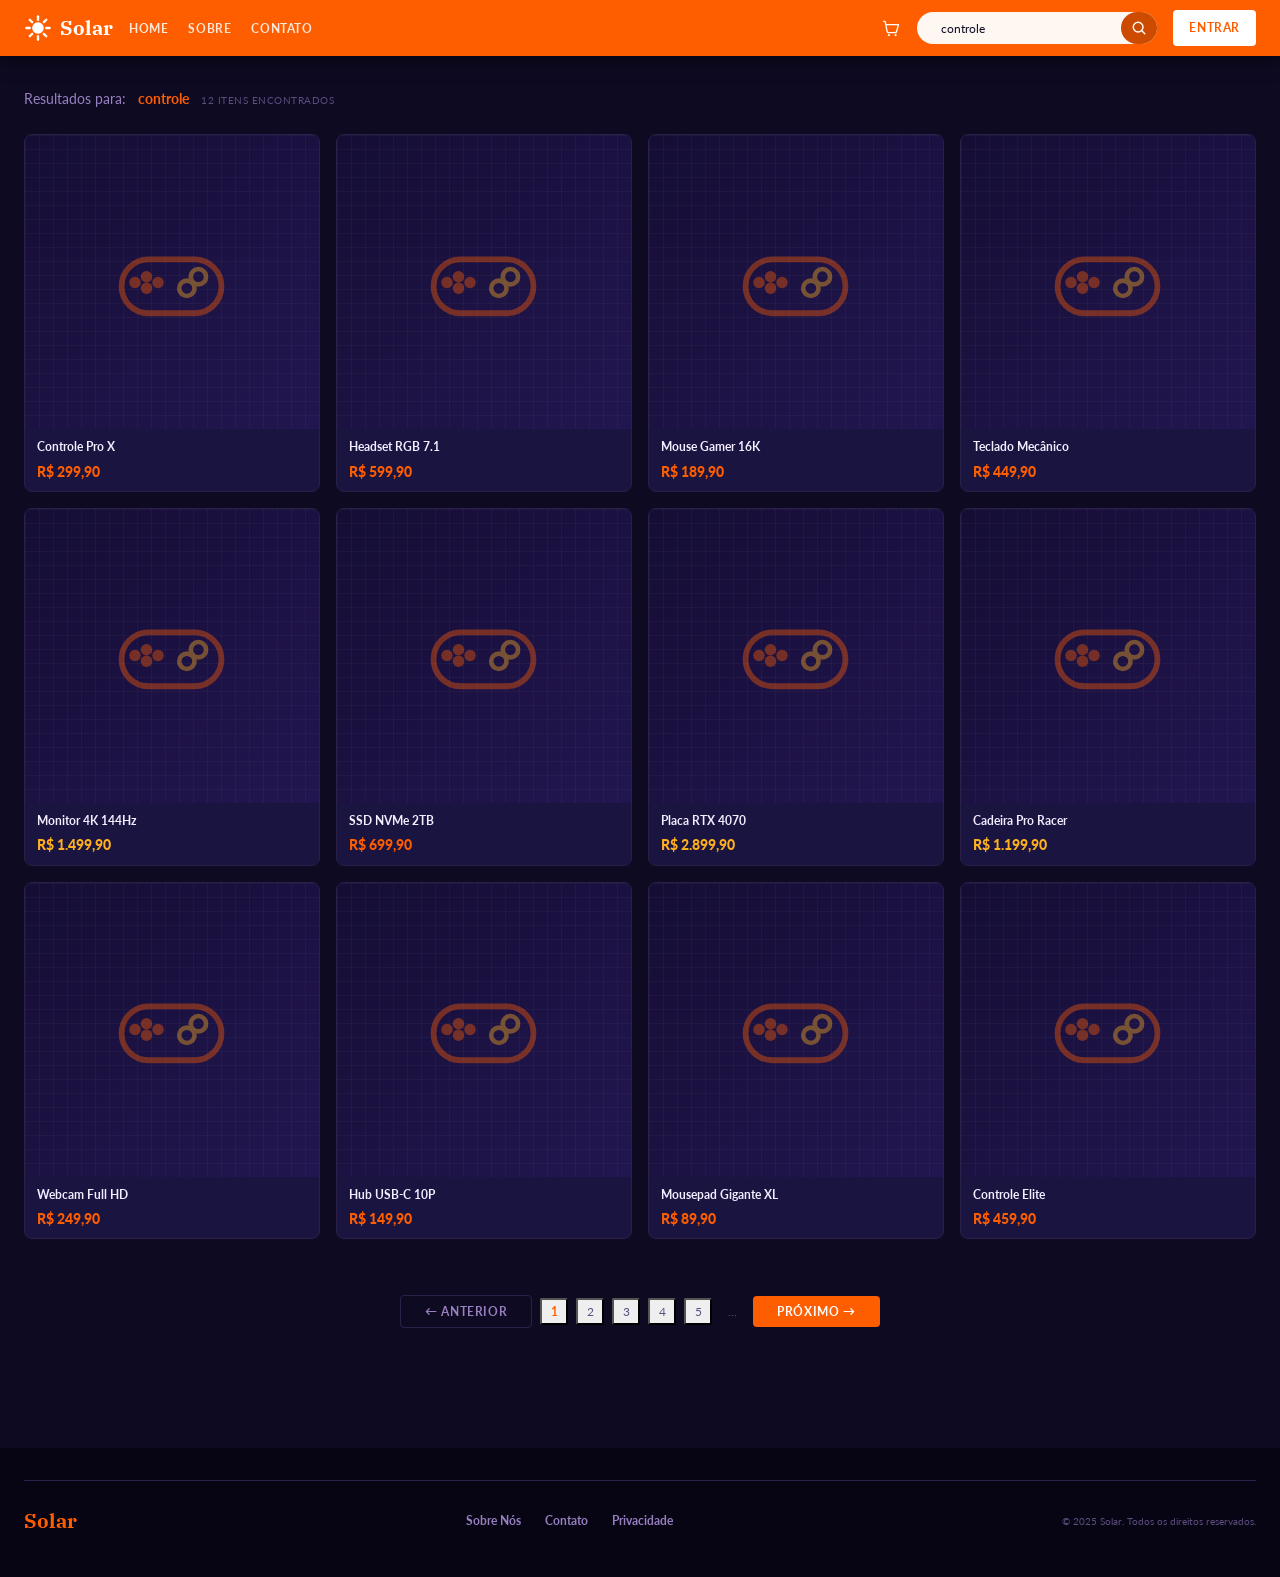
==== search.html @ 56ab6c90 "Add files via upload" ====
<!DOCTYPE html>
<html lang="pt-BR">

<head>
  <meta charset="UTF-8">
  <meta name="viewport" content="width=device-width, initial-scale=1.0">
  <title>Solar — Resultados da Busca</title>
  <link rel="preconnect" href="https://fonts.googleapis.com">
  <link rel="preconnect" href="https://fonts.gstatic.com" crossorigin>
  <link
    href="https://fonts.googleapis.com/css2?family=IBM+Plex+Serif:ital,wght@0,300;0,400;0,500;0,600;0,700;1,400;1,600&family=Lato:ital,wght@0,300;0,400;0,700;0,900;1,400&display=swap"
    rel="stylesheet">
  <link rel="stylesheet" href="./css/global.css">
  <link rel="stylesheet" href="./css/search.css">
</head>

<body class="bg-primary">

  <!-- ═══════════ CABEÇALHO ═══════════ -->
  <header class="site-header navbar">
    <a href="./index.html" class="site-logo navbar-brand" aria-label="Solar — Página inicial">
      <svg class="navbar-brand-icon" viewBox="0 0 24 24" fill="none" aria-hidden="true">
        <circle cx="12" cy="12" r="5" fill="#fff"/>
        <g stroke="#fff" stroke-width="2" stroke-linecap="round">
          <line x1="12" y1="2" x2="12" y2="5"/><line x1="12" y1="19" x2="12" y2="22"/>
          <line x1="2" y1="12" x2="5" y2="12"/><line x1="19" y1="12" x2="22" y2="12"/>
          <line x1="4.9" y1="4.9" x2="7" y2="7"/><line x1="17" y1="17" x2="19.1" y2="19.1"/>
          <line x1="19.1" y1="4.9" x2="17" y2="7"/><line x1="7" y1="17" x2="4.9" y2="19.1"/>
        </g>
      </svg>
      <span class="navbar-logo">Solar</span>
    </a>

    <ul class="navbar-nav" role="list">
      <li><a class="nav-link navbar-home"    href="./index.html">Home</a></li>
      <li><a class="nav-link navbar-about"   href="./about-us.html">Sobre</a></li>
      <li><a class="nav-link navbar-contact" href="./contact.html">Contato</a></li>
    </ul>

    <div class="navbar-actions flex-center flex-gap-4">
      <a class="navbar-buy" href="./orders.html" aria-label="Carrinho de compras">
        <svg viewBox="0 0 24 24" fill="none" aria-hidden="true">
          <path d="M3 4h2l2.4 12.3a1.5 1.5 0 0 0 1.5 1.2h8.2a1.5 1.5 0 0 0 1.5-1.2L21 8H6"
                stroke="currentColor" stroke-width="1.6" stroke-linecap="round" stroke-linejoin="round"/>
          <circle cx="9.5" cy="20.5" r="1.3" fill="currentColor"/>
          <circle cx="17.5" cy="20.5" r="1.3" fill="currentColor"/>
        </svg>
      </a>
      <form class="navbar-search-wrapper flex-center flex-gap-2 navbar-search-wrapper--active" action="./search.html" role="search">
        <input class="search-bar navbar-search" type="search" name="q" value="controle"
               placeholder="Pesquisar produtos..." aria-label="Pesquisar produtos">
        <button class="button-search btn btn-primary" type="submit" aria-label="Buscar">
          <svg viewBox="0 0 18 18" fill="none" aria-hidden="true">
            <circle cx="8" cy="8" r="5.5" stroke="#fff" stroke-width="1.6"/>
            <line x1="12.5" y1="12.5" x2="15.5" y2="15.5" stroke="#fff" stroke-width="1.6" stroke-linecap="round"/>
          </svg>
        </button>
      </form>
      <a class="btn navbar-login" href="./register.html">Entrar</a>
    </div>
  </header>


  <!-- ═══════════ RESULTADOS DA BUSCA ═══════════ -->
  <main class="search bg-primary">
    <div class="container">

      <p class="search-summary">
        Resultados para: <span class="search-summary__term">controle</span>
        <span class="search-summary__count">12 itens encontrados</span>
      </p>

      <div class="product-grid search-results">

        <!-- 1 -->
        <article class="card-product search-item">
          <div class="card-product__image"><div class="card-product__grid-overlay"></div><img class="search-img" alt=""></div>
          <div class="card-product__info">
            <p class="card-product__name">Controle Pro X</p>
            <p class="card-product__price">R$ 299,90</p>
          </div>
        </article>
        <!-- 2 -->
        <article class="card-product search-item">
          <div class="card-product__image"><div class="card-product__grid-overlay"></div><img class="search-img" alt=""></div>
          <div class="card-product__info">
            <p class="card-product__name">Headset RGB 7.1</p>
            <p class="card-product__price">R$ 599,90</p>
          </div>
        </article>
        <!-- 3 -->
        <article class="card-product search-item">
          <div class="card-product__image"><div class="card-product__grid-overlay"></div><img class="search-img" alt=""></div>
          <div class="card-product__info">
            <p class="card-product__name">Mouse Gamer 16K</p>
            <p class="card-product__price">R$ 189,90</p>
          </div>
        </article>
        <!-- 4 -->
        <article class="card-product search-item">
          <div class="card-product__image"><div class="card-product__grid-overlay"></div><img class="search-img" alt=""></div>
          <div class="card-product__info">
            <p class="card-product__name">Teclado Mecânico</p>
            <p class="card-product__price">R$ 449,90</p>
          </div>
        </article>
        <!-- 5 -->
        <article class="card-product search-item">
          <div class="card-product__image"><div class="card-product__grid-overlay"></div><img class="search-img" alt=""></div>
          <div class="card-product__info">
            <p class="card-product__name">Monitor 4K 144Hz</p>
            <p class="card-product__price card-product__price--premium">R$ 1.499,90</p>
          </div>
        </article>
        <!-- 6 -->
        <article class="card-product search-item">
          <div class="card-product__image"><div class="card-product__grid-overlay"></div><img class="search-img" alt=""></div>
          <div class="card-product__info">
            <p class="card-product__name">SSD NVMe 2TB</p>
            <p class="card-product__price">R$ 699,90</p>
          </div>
        </article>
        <!-- 7 -->
        <article class="card-product search-item">
          <div class="card-product__image"><div class="card-product__grid-overlay"></div><img class="search-img" alt=""></div>
          <div class="card-product__info">
            <p class="card-product__name">Placa RTX 4070</p>
            <p class="card-product__price card-product__price--premium">R$ 2.899,90</p>
          </div>
        </article>
        <!-- 8 -->
        <article class="card-product search-item">
          <div class="card-product__image"><div class="card-product__grid-overlay"></div><img class="search-img" alt=""></div>
          <div class="card-product__info">
            <p class="card-product__name">Cadeira Pro Racer</p>
            <p class="card-product__price card-product__price--premium">R$ 1.199,90</p>
          </div>
        </article>
        <!-- 9 -->
        <article class="card-product search-item">
          <div class="card-product__image"><div class="card-product__grid-overlay"></div><img class="search-img" alt=""></div>
          <div class="card-product__info">
            <p class="card-product__name">Webcam Full HD</p>
            <p class="card-product__price">R$ 249,90</p>
          </div>
        </article>
        <!-- 10 -->
        <article class="card-product search-item">
          <div class="card-product__image"><div class="card-product__grid-overlay"></div><img class="search-img" alt=""></div>
          <div class="card-product__info">
            <p class="card-product__name">Hub USB-C 10P</p>
            <p class="card-product__price">R$ 149,90</p>
          </div>
        </article>
        <!-- 11 -->
        <article class="card-product search-item">
          <div class="card-product__image"><div class="card-product__grid-overlay"></div><img class="search-img" alt=""></div>
          <div class="card-product__info">
            <p class="card-product__name">Mousepad Gigante XL</p>
            <p class="card-product__price">R$ 89,90</p>
          </div>
        </article>
        <!-- 12 -->
        <article class="card-product search-item">
          <div class="card-product__image"><div class="card-product__grid-overlay"></div><img class="search-img" alt=""></div>
          <div class="card-product__info">
            <p class="card-product__name">Controle Elite</p>
            <p class="card-product__price">R$ 459,90</p>
          </div>
        </article>

      </div><!-- /search-results -->

      <nav class="pagination" aria-label="Paginação dos resultados">
        <button class="btn btn-ghost" type="button">← Anterior</button>
        <ol class="pagination-list flex-center flex-gap-2" role="list">
          <li><button class="pagination-number active" type="button" aria-current="page">1</button></li>
          <li><button class="pagination-number" type="button">2</button></li>
          <li><button class="pagination-number" type="button">3</button></li>
          <li><button class="pagination-number" type="button">4</button></li>
          <li><button class="pagination-number" type="button">5</button></li>
          <li><span class="pagination-number text-muted">...</span></li>
        </ol>
        <button class="btn btn-primary" type="button">Próximo →</button>
      </nav>

    </div>
  </main>


  <!-- ═══════════ RODAPÉ ═══════════ -->
  <footer class="site-footer bg-deep">
    <div class="container">
      <hr class="divider footer-divider">
      <div class="footer-content flex-between">
        <span class="site-logo footer-logo">Solar</span>
        <nav class="footer-nav flex-center flex-gap-6" aria-label="Links do rodapé">
          <a class="nav-link footer-link" href="./about-us.html">Sobre Nós</a>
          <a class="nav-link footer-link" href="./contact.html">Contato</a>
          <a class="nav-link footer-link" href="#">Privacidade</a>
        </nav>
        <p class="text-muted footer-copy">&copy; 2025 Solar. Todos os direitos reservados.</p>
      </div>
    </div>
  </footer>

</body>
</html>
---- css/global.css ----
/* ═══════════════════════════════════════════════════════════
   SOLAR — Global Design System
   E-commerce de Jogos & Tecnologia
   Fontes: Lato (corpo/UI) · IBM Plex Serif (títulos/marca)
═══════════════════════════════════════════════════════════ */

@import url('https://fonts.googleapis.com/css2?family=IBM+Plex+Serif:ital,wght@0,300;0,400;0,500;0,600;0,700;1,400;1,600&family=Lato:ital,wght@0,300;0,400;0,700;0,900;1,400&display=swap');

/* ═══════════════════════════════════════
   TOKENS — VARIÁVEIS CSS
═══════════════════════════════════════ */

:root {

  /* ── TIPOGRAFIA ─────────────────────── */
  --font-display: 'IBM Plex Serif', Georgia, serif;
  --font-body:    'Lato', system-ui, -apple-system, sans-serif;

  --text-xs:   0.625rem;   /* 10px */
  --text-sm:   0.75rem;    /* 12px */
  --text-base: 0.875rem;   /* 14px */
  --text-md:   1rem;       /* 16px */
  --text-lg:   1.125rem;   /* 18px */
  --text-xl:   1.25rem;    /* 20px */
  --text-2xl:  1.5rem;     /* 24px */
  --text-3xl:  1.875rem;   /* 30px */
  --text-4xl:  2.25rem;    /* 36px */

  --weight-light:   300;
  --weight-regular: 400;
  --weight-bold:    700;
  --weight-black:   900;

  --leading-tight:  1.2;
  --leading-normal: 1.6;
  --leading-loose:  1.8;

  --tracking-tight:  -0.03em;
  --tracking-normal:  0;
  --tracking-wide:    0.05em;
  --tracking-widest:  0.12em;

  /* ── COR SOLAR (PRIMÁRIA) ───────────── */
  --solar-orange:     #FF5E00;  /* laranja solar — CTA principal    */
  --solar-orange-dk:  #CC4B00;  /* laranja escuro — hover/pressionado */
  --solar-orange-lt:  #FF7A26;  /* laranja claro — variação          */
  --solar-amber:      #FFB020;  /* âmbar dourado — acento secundário  */
  --solar-flame:      #FF3D00;  /* chama intensa — alerta/destaque    */
  --solar-gold:       #FFC740;  /* ouro — badges premium              */
  --solar-cream:      #FFF3E6;  /* creme — fundos claros (light mode) */

  /* ── EFEITOS SOLARES ────────────────── */
  --solar-glow:      rgba(255,  94,  0, 0.15);
  --solar-glow-md:   rgba(255,  94,  0, 0.25);
  --amber-glow:      rgba(255, 176, 32, 0.12);
  --amber-glow-md:   rgba(255, 176, 32, 0.22);

  /* ── FUNDOS DARK GAMING ─────────────── */
  --bg-void:      #040310;  /* vazio absoluto — borda de tela      */
  --bg-deep:      #070514;  /* fundo mais profundo                 */
  --bg-primary:   #0E0A22;  /* fundo principal da aplicação        */
  --bg-secondary: #130F2E;  /* seções alternadas                   */
  --bg-tertiary:  #180D38;  /* seções de destaque / hover area     */
  --bg-card:      #1A1440;  /* card padrão                         */
  --bg-elevated:  #241A4C;  /* card elevado / modal                */
  --bg-overlay:   rgba(7, 5, 20, 0.88); /* modal overlay           */
  --bg-header:    #FF5E00;  /* cabeçalho laranja solar             */

  /* ── TEXTO ──────────────────────────── */
  --text-primary:   #F2EDFF;  /* texto principal (quase-branco)   */
  --text-secondary: #9880C0;  /* texto secundário (roxo suave)    */
  --text-muted:     #5E4D80;  /* texto desabilitado / placeholder */
  --text-accent:    #FF5E00;  /* texto de destaque (laranja)      */
  --text-amber:     #FFB020;  /* texto âmbar / preço premium      */
  --text-on-orange: #FFFFFF;  /* texto sobre fundo laranja        */
  --text-on-dark:   #F2EDFF;  /* texto sobre fundos escuros       */

  /* ── BORDAS ─────────────────────────── */
  --border-subtle:  #2A2048;  /* borda suave entre seções         */
  --border-medium:  #3D2E6A;  /* borda média — separadores        */
  --border-strong:  #5A4490;  /* borda forte — foco de input      */
  --border-accent:  rgba(255,  94,  0, 0.35); /* borda laranja    */
  --border-amber:   rgba(255, 176, 32, 0.25); /* borda âmbar      */
  --border-focus:   #FF5E00;  /* ring de foco em inputs           */

  /* ── SOMBRAS ────────────────────────── */
  --shadow-xs:    0 1px 4px  rgba(0, 0, 0, 0.25);
  --shadow-sm:    0 2px 8px  rgba(0, 0, 0, 0.35);
  --shadow-md:    0 4px 20px rgba(0, 0, 0, 0.50);
  --shadow-lg:    0 8px 40px rgba(0, 0, 0, 0.65);
  --shadow-xl:    0 16px 64px rgba(0, 0, 0, 0.80);
  --shadow-card:  0 4px 24px rgba(0, 0, 0, 0.40);
  --shadow-glow:  0 0 20px rgba(255,  94,  0, 0.25);
  --shadow-amber: 0 0 20px rgba(255, 176, 32, 0.20);
  --shadow-inner: inset 0 1px 3px rgba(0, 0, 0, 0.40);

  /* ── ESPAÇAMENTO ────────────────────── */
  --space-1:  4px;
  --space-2:  8px;
  --space-3:  12px;
  --space-4:  16px;
  --space-5:  20px;
  --space-6:  24px;
  --space-8:  32px;
  --space-10: 40px;
  --space-12: 48px;
  --space-16: 64px;
  --space-20: 80px;
  --space-24: 96px;

  /* ── RAIOS ──────────────────────────── */
  --radius-xs:   2px;
  --radius-sm:   4px;
  --radius-md:   8px;
  --radius-lg:   12px;
  --radius-xl:   16px;
  --radius-2xl:  24px;
  --radius-3xl:  32px;
  --radius-pill: 999px;

  /* ── TRANSIÇÕES ─────────────────────── */
  --transition-fast:   150ms ease;
  --transition-base:   250ms ease;
  --transition-slow:   400ms ease;
  --transition-spring: 300ms cubic-bezier(0.34, 1.56, 0.64, 1);
  --transition-smooth: 350ms cubic-bezier(0.4, 0, 0.2, 1);

  /* ── LAYOUT ─────────────────────────── */
  --header-height:   56px;
  --sidebar-width:   240px;
  --max-content:     1280px;
  --max-narrow:      800px;
  --grid-cols-2:     repeat(2, 1fr);
  --grid-cols-3:     repeat(3, 1fr);
  --grid-cols-4:     repeat(4, 1fr);
  --grid-gap-sm:     8px;
  --grid-gap:        16px;
  --grid-gap-lg:     24px;

  /* ── Z-INDEX ────────────────────────── */
  --z-below:    -1;
  --z-base:      1;
  --z-raised:   10;
  --z-dropdown: 100;
  --z-sticky:   200;
  --z-modal:    300;
  --z-toast:    400;
  --z-tooltip:  500;
}

/* ═══════════════════════════════════════
   RESET & BASE
═══════════════════════════════════════ */

*,
*::before,
*::after {
  box-sizing: border-box;
  margin: 0;
  padding: 0;
}

html {
  font-size: 16px;
  scroll-behavior: smooth;
  -webkit-text-size-adjust: 100%;
  text-size-adjust: 100%;
}

body {
  font-family:              var(--font-body);
  font-size:                var(--text-base);
  font-weight:              var(--weight-regular);
  line-height:              var(--leading-normal);
  color:                    var(--text-primary);
  background-color:         var(--bg-primary);
  -webkit-font-smoothing:   antialiased;
  -moz-osx-font-smoothing:  grayscale;
  text-wrap:                pretty;
}

/* Títulos — IBM Plex Serif */
h1, h2, h3, h4, h5, h6 {
  font-family:  var(--font-display);
  color:        var(--text-primary);
  line-height:  var(--leading-tight);
  font-weight:  var(--weight-bold);
  letter-spacing: var(--tracking-tight);
}

h1 { font-size: var(--text-4xl); }
h2 { font-size: var(--text-3xl); }
h3 { font-size: var(--text-2xl); }
h4 { font-size: var(--text-xl);  }
h5 { font-size: var(--text-lg);  }
h6 { font-size: var(--text-md);  }

p {
  font-family: var(--font-body);
  color:       var(--text-secondary);
  line-height: var(--leading-normal);
}

a {
  color:           var(--text-accent);
  text-decoration: none;
  transition:      color var(--transition-fast);
}

a:hover { color: var(--solar-amber); }
a:focus-visible {
  outline:        2px solid var(--border-focus);
  outline-offset: 3px;
  border-radius:  var(--radius-xs);
}

img, svg {
  max-width: 100%;
  display:   block;
}

ul, ol { list-style: none; }

/* ═══════════════════════════════════════
   COMPONENTES BASE
═══════════════════════════════════════ */

/* ── BOTÕES ─────────────────────────── */
.btn {
  display:         inline-flex;
  align-items:     center;
  justify-content: center;
  gap:             var(--space-2);
  font-family:     var(--font-body);
  font-weight:     var(--weight-bold);
  font-size:       var(--text-sm);
  letter-spacing:  var(--tracking-wide);
  text-transform:  uppercase;
  padding:         var(--space-2) var(--space-6);
  border-radius:   var(--radius-sm);
  border:          none;
  cursor:          pointer;
  transition:      all var(--transition-fast);
  white-space:     nowrap;
}

.btn:disabled {
  opacity: 0.45;
  cursor:  not-allowed;
}

.btn-primary {
  background: var(--solar-orange);
  color:      var(--text-on-orange);
}

.btn-primary:hover:not(:disabled) {
  background: var(--solar-orange-dk);
  box-shadow: var(--shadow-glow);
  transform:  translateY(-1px);
}

.btn-primary:active { transform: translateY(0); }

.btn-secondary {
  background: transparent;
  color:      var(--solar-orange);
  border:     1.5px solid var(--solar-orange);
}

.btn-secondary:hover:not(:disabled) {
  background: rgba(255, 94, 0, 0.08);
}

.btn-ghost {
  background: transparent;
  color:      var(--text-secondary);
  border:     1px solid var(--border-subtle);
}

.btn-ghost:hover:not(:disabled) {
  border-color: var(--border-medium);
  color:        var(--text-primary);
}

.btn-amber {
  background: var(--solar-amber);
  color:      #07051A;
  font-weight: var(--weight-black);
}

.btn-amber:hover:not(:disabled) {
  box-shadow: var(--shadow-amber);
  transform:  translateY(-1px);
}

/* ── CARDS ───────────────────────────── */
.card {
  background:    var(--bg-card);
  border:        1px solid var(--border-subtle);
  border-radius: var(--radius-md);
  overflow:      hidden;
  transition:    transform var(--transition-fast),
                 box-shadow var(--transition-fast),
                 border-color var(--transition-fast);
}

.card:hover {
  transform:    translateY(-3px);
  box-shadow:   var(--shadow-card), var(--shadow-glow);
  border-color: var(--border-accent);
}

.card-elevated {
  background:    var(--bg-elevated);
  border:        1px solid var(--border-medium);
  border-radius: var(--radius-lg);
  box-shadow:    var(--shadow-lg);
}

.card-product {
  background:    var(--bg-card);
  border:        1px solid var(--border-subtle);
  border-radius: var(--radius-md);
  overflow:      hidden;
  cursor:        pointer;
  transition:    all var(--transition-base);
}

.card-product:hover {
  border-color: var(--border-accent);
  box-shadow:   var(--shadow-md), var(--shadow-glow);
  transform:    translateY(-2px);
}

.card-product__image {
  background: linear-gradient(135deg, #160E35, #221650);
  aspect-ratio: 1;
  display:       flex;
  align-items:   center;
  justify-content: center;
  position:      relative;
}

.card-product__grid-overlay {
  position:   absolute;
  inset:      0;
  background-image:
    linear-gradient(rgba(255,255,255,0.03) 1px, transparent 1px),
    linear-gradient(90deg, rgba(255,255,255,0.03) 1px, transparent 1px);
  background-size: 14px 14px;
}

.card-product__info {
  padding: var(--space-2) var(--space-3);
}

.card-product__name {
  font-family:    var(--font-body);
  font-size:      var(--text-sm);
  font-weight:    var(--weight-bold);
  color:          var(--text-primary);
  white-space:    nowrap;
  overflow:       hidden;
  text-overflow:  ellipsis;
  margin-bottom:  var(--space-1);
}

.card-product__price {
  font-family: var(--font-body);
  font-size:   var(--text-base);
  font-weight: var(--weight-black);
  color:       var(--solar-orange);
}

.card-product__price--premium {
  color: var(--solar-amber);
}

/* ── BADGES ──────────────────────────── */
.badge {
  display:         inline-flex;
  align-items:     center;
  font-family:     var(--font-body);
  font-size:       var(--text-xs);
  font-weight:     var(--weight-bold);
  padding:         2px var(--space-2);
  border-radius:   var(--radius-pill);
  letter-spacing:  var(--tracking-wide);
  text-transform:  uppercase;
  white-space:     nowrap;
}

.badge-orange {
  background: var(--solar-glow);
  color:      var(--solar-orange);
  border:     1px solid var(--border-accent);
}

.badge-amber {
  background: var(--amber-glow);
  color:      var(--solar-amber);
  border:     1px solid var(--border-amber);
}

.badge-new {
  background: var(--solar-orange);
  color:      white;
}

/* ── SEÇÃO / TÍTULO ──────────────────── */
.section-title {
  font-family:   var(--font-display);
  font-size:     var(--text-xl);
  font-weight:   var(--weight-bold);
  color:         var(--solar-orange);
  padding-left:  var(--space-4);
  border-left:   3px solid var(--solar-orange);
  margin-bottom: var(--space-4);
}

.section-title--amber {
  color:       var(--solar-amber);
  border-color: var(--solar-amber);
}

/* ── CABEÇALHO ───────────────────────── */
.site-header {
  position:        sticky;
  top:             0;
  z-index:         var(--z-sticky);
  background:      var(--bg-header);
  height:          var(--header-height);
  display:         flex;
  align-items:     center;
  padding:         0 var(--space-6);
  gap:             var(--space-4);
  box-shadow:      var(--shadow-md);
}

.site-logo {
  font-family:  var(--font-display);
  font-size:    var(--text-xl);
  font-weight:  var(--weight-bold);
  color:        var(--text-on-orange);
  display:      flex;
  align-items:  center;
  gap:          var(--space-2);
  flex:         none;
}

.nav-link {
  font-family:    var(--font-body);
  font-size:      var(--text-sm);
  font-weight:    var(--weight-bold);
  color:          rgba(255, 255, 255, 0.85);
  letter-spacing: var(--tracking-wide);
  text-transform: uppercase;
  transition:     color var(--transition-fast);
  padding-bottom: 2px;
}

.nav-link:hover { color: white; }

.nav-link.active {
  color:         white;
  border-bottom: 2px solid rgba(255, 255, 255, 0.75);
}

.search-bar {
  flex:             1;
  max-width:        240px;
  height:           32px;
  background:       rgba(255, 255, 255, 0.2);
  border:           none;
  border-radius:    var(--radius-pill);
  padding:          0 var(--space-4);
  color:            white;
  font-family:      var(--font-body);
  font-size:        var(--text-sm);
  outline:          none;
  transition:       background var(--transition-fast);
}

.search-bar::placeholder { color: rgba(255, 255, 255, 0.6); }
.search-bar:focus        { background: rgba(255, 255, 255, 0.3); }

/* ── FORMULÁRIOS ─────────────────────── */
.form-group {
  display:        flex;
  flex-direction: column;
  gap:            var(--space-1);
  margin-bottom:  var(--space-4);
}

.form-label {
  font-family:    var(--font-body);
  font-size:      var(--text-xs);
  font-weight:    var(--weight-bold);
  color:          var(--solar-orange);
  letter-spacing: var(--tracking-widest);
  text-transform: uppercase;
}

.form-input {
  height:           40px;
  background:       var(--bg-secondary);
  color:            var(--text-primary);
  border:           1px solid var(--border-medium);
  border-radius:    var(--radius-sm);
  padding:          0 var(--space-4);
  font-family:      var(--font-body);
  font-size:        var(--text-base);
  outline:          none;
  transition:       border-color var(--transition-fast),
                    box-shadow var(--transition-fast);
  width:            100%;
}

.form-input::placeholder { color: var(--text-muted); }

.form-input:focus {
  border-color: var(--border-focus);
  box-shadow:   0 0 0 3px rgba(255, 94, 0, 0.15);
}

.form-textarea {
  min-height:   120px;
  resize:       vertical;
  padding:      var(--space-3) var(--space-4);
}

/* ── GRADE DE PRODUTOS ───────────────── */
.product-grid {
  display:               grid;
  grid-template-columns: var(--grid-cols-3);
  gap:                   var(--grid-gap);
}

@media (min-width: 640px)  { .product-grid { grid-template-columns: var(--grid-cols-3); } }
@media (min-width: 1024px) { .product-grid { grid-template-columns: var(--grid-cols-4); } }

/* ── PAGINAÇÃO ───────────────────────── */
.pagination {
  display:         flex;
  justify-content: center;
  align-items:     center;
  gap:             var(--space-2);
  padding:         var(--space-4) 0;
}

.pagination-number {
  font-family:   var(--font-body);
  font-size:     var(--text-sm);
  color:         var(--text-muted);
  padding:       var(--space-1) var(--space-2);
  border-radius: var(--radius-xs);
  cursor:        pointer;
  transition:    all var(--transition-fast);
  min-width:     28px;
  text-align:    center;
}

.pagination-number:hover  { color: var(--text-primary); }
.pagination-number.active {
  color:       var(--solar-orange);
  font-weight: var(--weight-bold);
}

/* ── DIVIDER ─────────────────────────── */
.divider {
  border: none;
  height: 1px;
  background: var(--border-subtle);
  margin: var(--space-6) 0;
}

/* ── CONTAINER ───────────────────────── */
.container {
  max-width: var(--max-content);
  margin:    0 auto;
  padding:   0 var(--space-6);
}

.container-narrow {
  max-width: var(--max-narrow);
  margin:    0 auto;
  padding:   0 var(--space-6);
}

/* ── LAYOUT UTILITÁRIOS ──────────────── */
.flex-center  { display: flex; align-items: center; justify-content: center; }
.flex-between { display: flex; align-items: center; justify-content: space-between; }
.flex-start   { display: flex; align-items: flex-start; }
.flex-gap-2   { gap: var(--space-2); }
.flex-gap-4   { gap: var(--space-4); }
.flex-gap-6   { gap: var(--space-6); }

/* ── TEXTO UTILITÁRIOS ───────────────── */
.text-accent   { color: var(--text-accent); }
.text-amber    { color: var(--text-amber);  }
.text-muted    { color: var(--text-muted);  }
.text-secondary { color: var(--text-secondary); }
.text-display  { font-family: var(--font-display); }
.text-body     { font-family: var(--font-body); }

/* ── SECTION BG ──────────────────────── */
.bg-void      { background-color: var(--bg-void);      }
.bg-deep      { background-color: var(--bg-deep);      }
.bg-primary   { background-color: var(--bg-primary);   }
.bg-secondary { background-color: var(--bg-secondary); }
.bg-tertiary  { background-color: var(--bg-tertiary);  }
.bg-card      { background-color: var(--bg-card);      }
.bg-elevated  { background-color: var(--bg-elevated);  }
.bg-header    { background-color: var(--bg-header);    }

/* ═══════════════════════════════════════
   CABEÇALHO / NAVBAR (componente global)
═══════════════════════════════════════ */
.navbar {
  width: 100%;
}

.navbar-brand {
  text-decoration: none;
}

.navbar-brand-icon {
  width:  28px;
  height: 28px;
  flex:   none;
}

.navbar-logo {
  font-family: var(--font-display);
  font-size:   var(--text-xl);
  font-weight: var(--weight-bold);
  color:       var(--text-on-orange);
}

.navbar-nav {
  display:     flex;
  align-items: center;
  gap:         var(--space-5);
  flex:        none;
}

.navbar-actions {
  margin-left: auto;
}

.navbar-buy {
  display:     inline-flex;
  align-items: center;
  color:       var(--text-on-orange);
  transition:  transform var(--transition-fast);
}

.navbar-buy svg { width: 20px; height: 20px; }
.navbar-buy:hover { transform: translateY(-1px); color: var(--text-on-orange); }

.navbar-search-wrapper {
  background:    rgba(255, 255, 255, 0.15);
  border-radius: var(--radius-pill);
  padding:       0 0 0 var(--space-2);
}

.navbar-search {
  background: transparent;
  max-width:  220px;
}

.button-search {
  height:        32px;
  width:         36px;
  padding:       0;
  border-radius: var(--radius-pill);
  background:    var(--solar-orange-dk);
}

.button-search svg { width: 16px; height: 16px; }

/* Botão "Entrar" — branco sobre o cabeçalho laranja */
.navbar-login {
  background:    #fff;
  color:         var(--solar-orange);
  padding:       var(--space-2) var(--space-4);
  border-radius: var(--radius-sm);
}

.navbar-login:hover {
  background: var(--solar-cream);
  color:      var(--solar-orange-dk);
  transform:  translateY(-1px);
}

/* ═══════════════════════════════════════
   RODAPÉ (componente global)
═══════════════════════════════════════ */
.site-footer {
  padding: var(--space-8) 0 var(--space-10);
  margin-top: var(--space-16);
}

.footer-divider { margin-top: 0; }

.footer-content {
  flex-wrap: wrap;
  gap:       var(--space-6);
}

.footer-logo { color: var(--solar-orange); }

.footer-nav { flex-wrap: wrap; }

.footer-link {
  color:           var(--text-secondary);
  text-transform:  none;
  letter-spacing:  var(--tracking-normal);
}

.footer-link:hover { color: var(--solar-orange); }

.footer-copy {
  font-size: var(--text-xs);
  margin:    0;
}

/* ═══════════════════════════════════════
   PLACEHOLDER DE IMAGEM DE PRODUTO
   Mostra um ícone de controle quando não há
   imagem real (img vazio / sem src).
═══════════════════════════════════════ */
.card-product__image::after,
.product-thumb::after {
  content:  "";
  position: absolute;
  inset:    0;
  background-image: url("data:image/svg+xml,%3Csvg xmlns='http://www.w3.org/2000/svg' viewBox='0 0 32 32' fill='none'%3E%3Crect x='3' y='10' width='26' height='14' rx='7' stroke='%23FF5E00' stroke-width='1.5'/%3E%3Ccircle cx='9.5' cy='17.5' r='1.5' fill='%23FF5E00'/%3E%3Ccircle cx='9.5' cy='14.5' r='1.5' fill='%23FF5E00'/%3E%3Ccircle cx='12.5' cy='16' r='1.5' fill='%23FF5E00'/%3E%3Ccircle cx='6.5' cy='16' r='1.5' fill='%23FF5E00'/%3E%3Ccircle cx='23' cy='14.5' r='2' stroke='%23FFB020' stroke-width='1.2'/%3E%3Ccircle cx='20' cy='17.5' r='2' stroke='%23FFB020' stroke-width='1.2'/%3E%3C/svg%3E");
  background-repeat:   no-repeat;
  background-position: center;
  background-size:     42% 42%;
  opacity: 0.4;
  pointer-events: none;
}

/* esconde <img> sem fonte para não exibir ícone de "imagem quebrada" */
.card-product__image img:not([src]),
.card-product__image img[src=""],
.product-thumb img:not([src]),
.product-thumb img[src=""] { display: none; }

/* ═══════════════════════════════════════
   RESPONSIVO — CABEÇALHO
═══════════════════════════════════════ */
@media (max-width: 860px) {
  .site-header {
    height:    auto;
    flex-wrap: wrap;
    padding:   var(--space-3) var(--space-4);
    gap:       var(--space-3);
  }
  .navbar-nav { order: 3; width: 100%; justify-content: center; }
  .navbar-actions { gap: var(--space-2); }
  .navbar-search { max-width: 140px; }
}
---- css/search.css ----
/* ═══════════════════════════════════════════════════════════
   SOLAR — Resultados da Busca (search.html)
   Depende de: global.css
═══════════════════════════════════════════════════════════ */

.search {
  padding: var(--space-8) 0 var(--space-10);
  min-height: calc(100vh - var(--header-height));
}

/* destaca a barra de busca quando a página de resultados está ativa */
.navbar-search-wrapper--active {
  background: rgba(255, 255, 255, 0.95);
}

.navbar-search-wrapper--active .navbar-search { color: var(--bg-primary); }
.navbar-search-wrapper--active .navbar-search::placeholder { color: var(--text-muted); }

/* ── Resumo dos resultados ────────────── */
.search-summary {
  display:       flex;
  align-items:   baseline;
  flex-wrap:     wrap;
  gap:           var(--space-3);
  font-size:     var(--text-base);
  color:         var(--text-secondary);
  margin-bottom: var(--space-6);
}

.search-summary__term {
  color:       var(--solar-orange);
  font-weight: var(--weight-bold);
}

.search-summary__count {
  font-size:      var(--text-xs);
  color:          var(--text-muted);
  text-transform: uppercase;
  letter-spacing: var(--tracking-wide);
}

/* ── Grade de resultados ──────────────── */
.search-results {
  margin-bottom: var(--space-10);
}
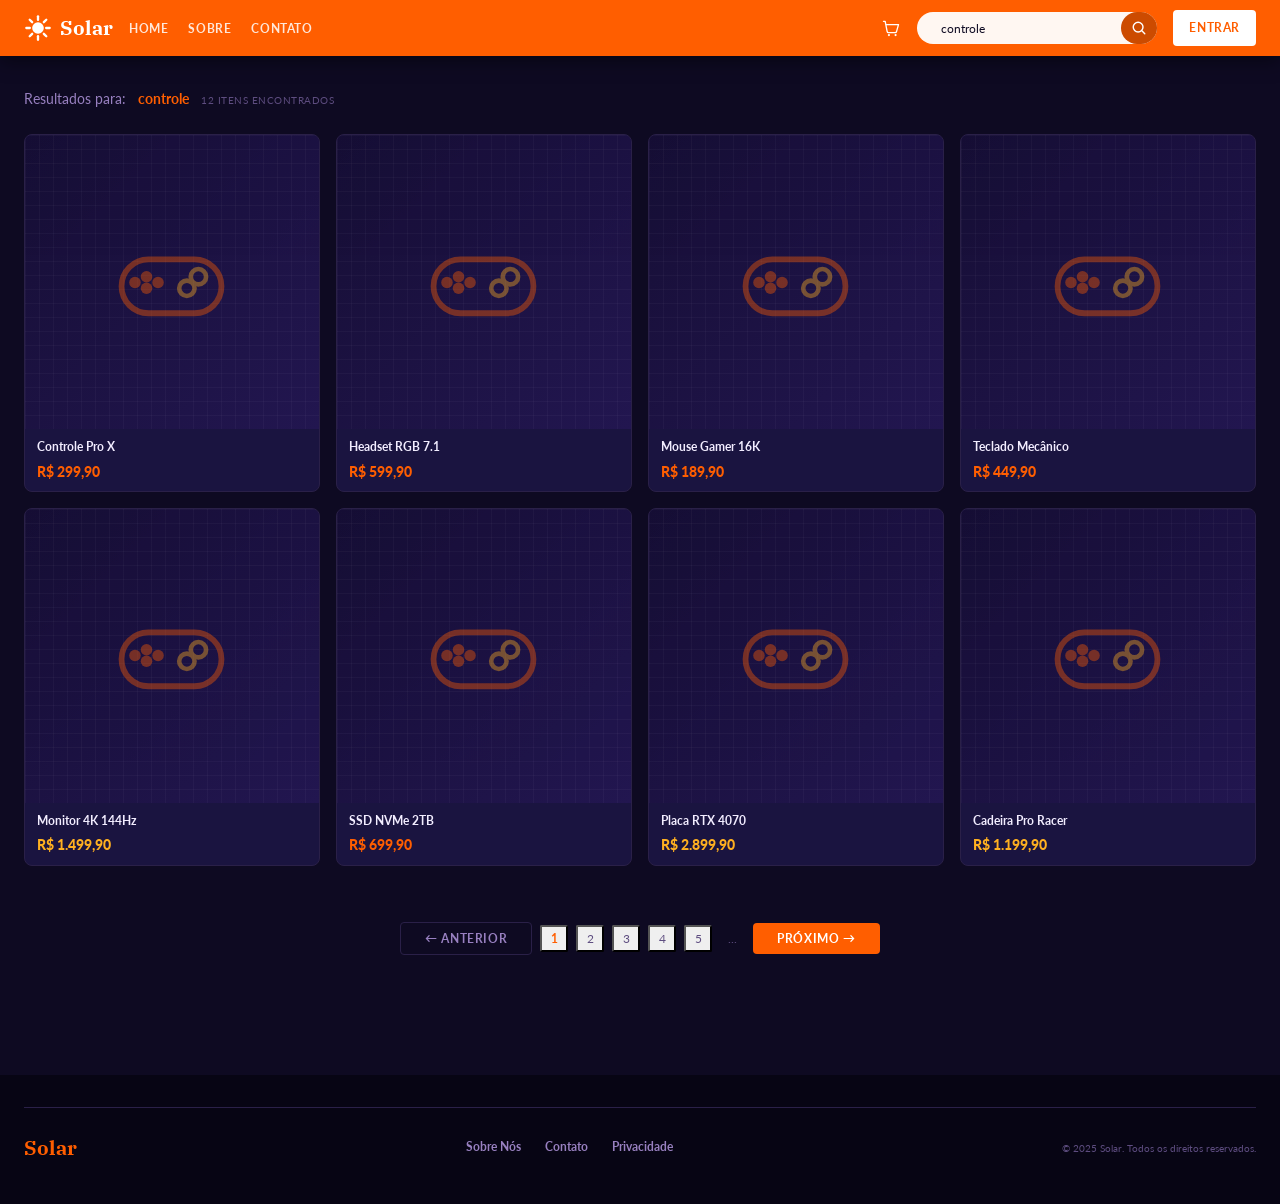
==== commit 92ebd0eb: "Add 'src' attributes to product images in search results Updated product image elements to include '" ====
--- a/search.html
+++ b/search.html
@@ -74,7 +74,7 @@
 
         <!-- 1 -->
         <article class="card-product search-item">
-          <div class="card-product__image"><div class="card-product__grid-overlay"></div><img class="search-img" alt=""></div>
+          <div class="card-product__image"><div class="card-product__grid-overlay"></div><img src="" class="search-img" alt=""></div>
           <div class="card-product__info">
             <p class="card-product__name">Controle Pro X</p>
             <p class="card-product__price">R$ 299,90</p>
@@ -82,7 +82,7 @@
         </article>
         <!-- 2 -->
         <article class="card-product search-item">
-          <div class="card-product__image"><div class="card-product__grid-overlay"></div><img class="search-img" alt=""></div>
+          <div class="card-product__image"><div class="card-product__grid-overlay"></div><img src="" class="search-img" alt=""></div>
           <div class="card-product__info">
             <p class="card-product__name">Headset RGB 7.1</p>
             <p class="card-product__price">R$ 599,90</p>
@@ -90,7 +90,7 @@
         </article>
         <!-- 3 -->
         <article class="card-product search-item">
-          <div class="card-product__image"><div class="card-product__grid-overlay"></div><img class="search-img" alt=""></div>
+          <div class="card-product__image"><div class="card-product__grid-overlay"></div><img src="" class="search-img" alt=""></div>
           <div class="card-product__info">
             <p class="card-product__name">Mouse Gamer 16K</p>
             <p class="card-product__price">R$ 189,90</p>
@@ -98,7 +98,7 @@
         </article>
         <!-- 4 -->
         <article class="card-product search-item">
-          <div class="card-product__image"><div class="card-product__grid-overlay"></div><img class="search-img" alt=""></div>
+          <div class="card-product__image"><div class="card-product__grid-overlay"></div><img src="" class="search-img" alt=""></div>
           <div class="card-product__info">
             <p class="card-product__name">Teclado Mecânico</p>
             <p class="card-product__price">R$ 449,90</p>
@@ -106,7 +106,7 @@
         </article>
         <!-- 5 -->
         <article class="card-product search-item">
-          <div class="card-product__image"><div class="card-product__grid-overlay"></div><img class="search-img" alt=""></div>
+          <div class="card-product__image"><div class="card-product__grid-overlay"></div><img src="" class="search-img" alt=""></div>
           <div class="card-product__info">
             <p class="card-product__name">Monitor 4K 144Hz</p>
             <p class="card-product__price card-product__price--premium">R$ 1.499,90</p>
@@ -114,7 +114,7 @@
         </article>
         <!-- 6 -->
         <article class="card-product search-item">
-          <div class="card-product__image"><div class="card-product__grid-overlay"></div><img class="search-img" alt=""></div>
+          <div class="card-product__image"><div class="card-product__grid-overlay"></div><img src="" class="search-img" alt=""></div>
           <div class="card-product__info">
             <p class="card-product__name">SSD NVMe 2TB</p>
             <p class="card-product__price">R$ 699,90</p>
@@ -122,7 +122,7 @@
         </article>
         <!-- 7 -->
         <article class="card-product search-item">
-          <div class="card-product__image"><div class="card-product__grid-overlay"></div><img class="search-img" alt=""></div>
+          <div class="card-product__image"><div class="card-product__grid-overlay"></div><img src="" class="search-img" alt=""></div>
           <div class="card-product__info">
             <p class="card-product__name">Placa RTX 4070</p>
             <p class="card-product__price card-product__price--premium">R$ 2.899,90</p>
@@ -130,44 +130,13 @@
         </article>
         <!-- 8 -->
         <article class="card-product search-item">
-          <div class="card-product__image"><div class="card-product__grid-overlay"></div><img class="search-img" alt=""></div>
+          <div class="card-product__image"><div class="card-product__grid-overlay"></div><img src="" class="search-img" alt=""></div>
           <div class="card-product__info">
             <p class="card-product__name">Cadeira Pro Racer</p>
             <p class="card-product__price card-product__price--premium">R$ 1.199,90</p>
           </div>
         </article>
-        <!-- 9 -->
-        <article class="card-product search-item">
-          <div class="card-product__image"><div class="card-product__grid-overlay"></div><img class="search-img" alt=""></div>
-          <div class="card-product__info">
-            <p class="card-product__name">Webcam Full HD</p>
-            <p class="card-product__price">R$ 249,90</p>
-          </div>
-        </article>
-        <!-- 10 -->
-        <article class="card-product search-item">
-          <div class="card-product__image"><div class="card-product__grid-overlay"></div><img class="search-img" alt=""></div>
-          <div class="card-product__info">
-            <p class="card-product__name">Hub USB-C 10P</p>
-            <p class="card-product__price">R$ 149,90</p>
-          </div>
-        </article>
-        <!-- 11 -->
-        <article class="card-product search-item">
-          <div class="card-product__image"><div class="card-product__grid-overlay"></div><img class="search-img" alt=""></div>
-          <div class="card-product__info">
-            <p class="card-product__name">Mousepad Gigante XL</p>
-            <p class="card-product__price">R$ 89,90</p>
-          </div>
-        </article>
-        <!-- 12 -->
-        <article class="card-product search-item">
-          <div class="card-product__image"><div class="card-product__grid-overlay"></div><img class="search-img" alt=""></div>
-          <div class="card-product__info">
-            <p class="card-product__name">Controle Elite</p>
-            <p class="card-product__price">R$ 459,90</p>
-          </div>
-        </article>
+
 
       </div><!-- /search-results -->
 
